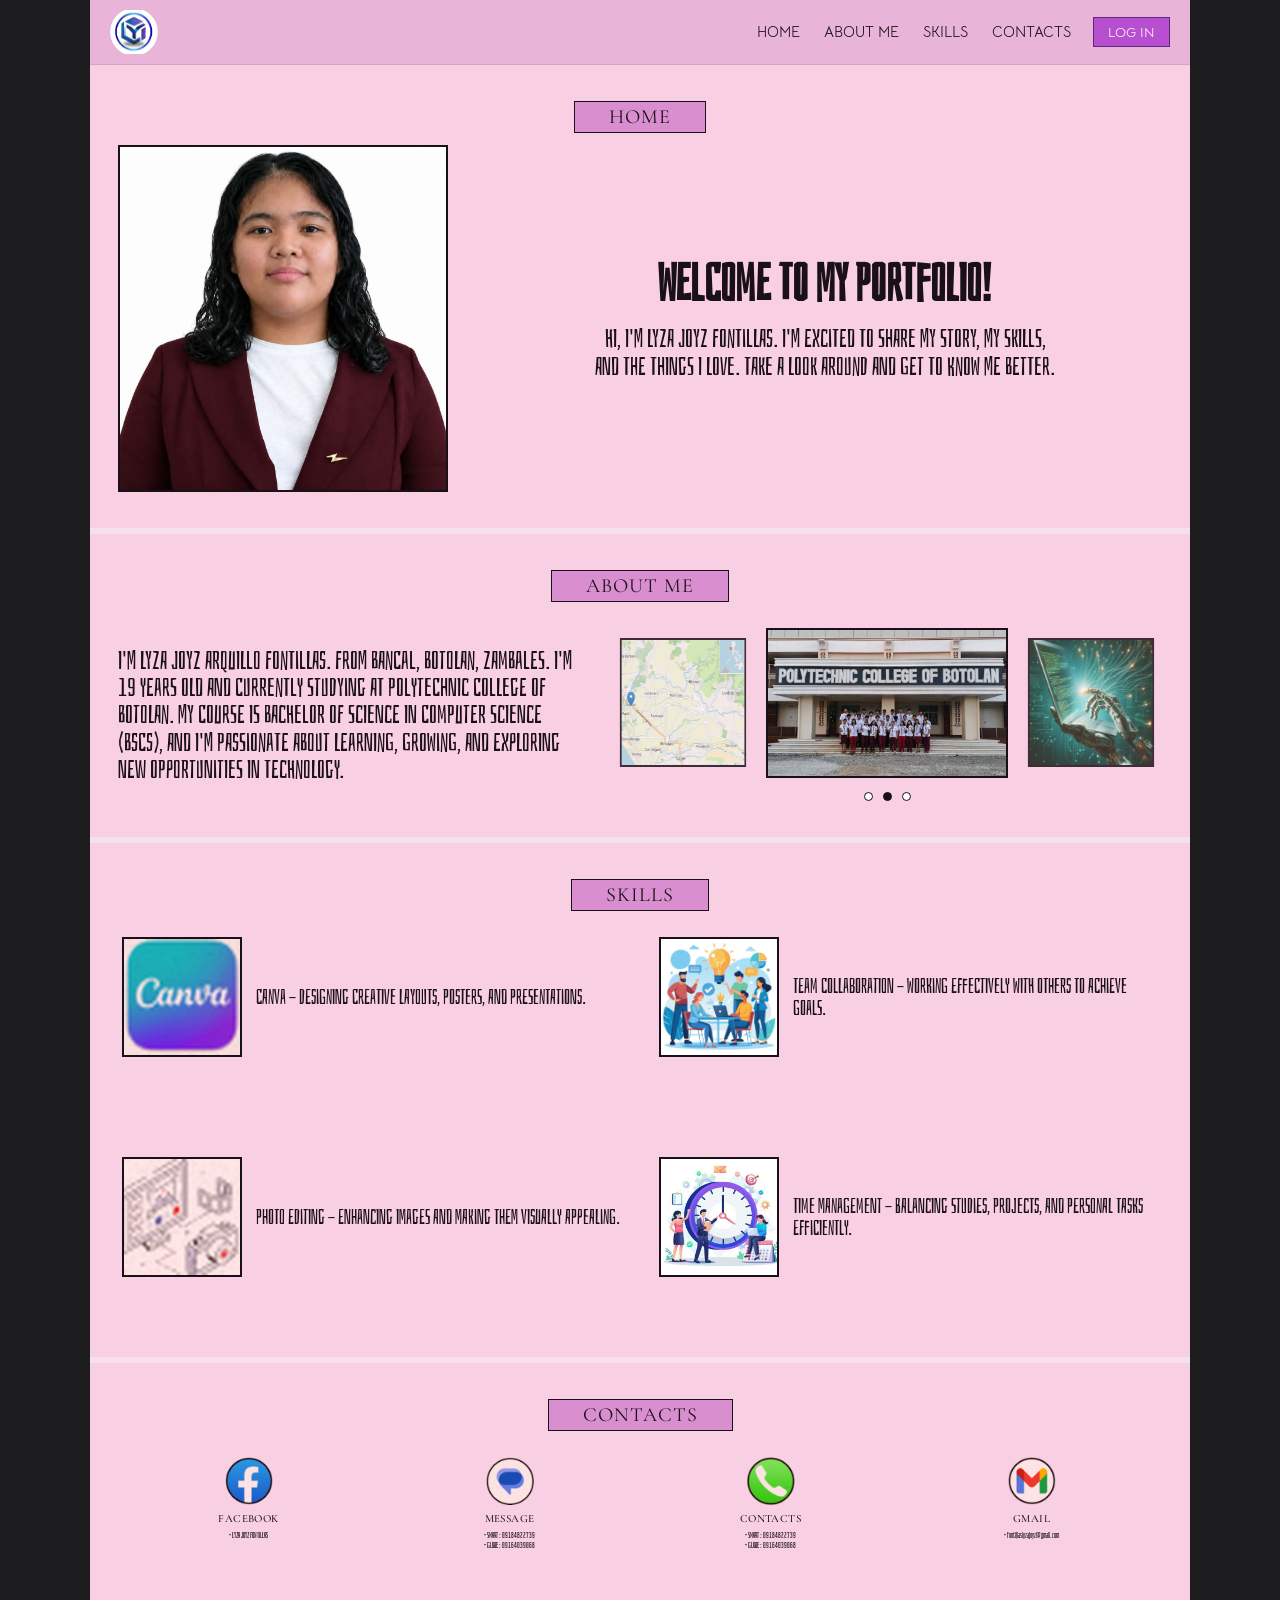
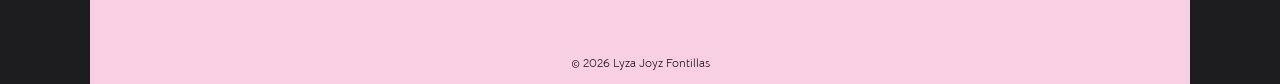
==== FontillasLyzaJoyz_FinalsProject_CC211/index.html @ 85ba8523 "Add files via upload" ====
<!doctype html>
<!DOCTYPE html>

<!-- saved from url=(0092)https://99fdb326-b051-4f2f-8e8b-bfdefebdd333.frame.claudeusercontent.com/_f/1795342360-e1d8/ -->
<html data-theme="dark" lang="en" style="color-scheme: dark;"><head><meta charset="utf-8"/><!-- frame-runtime --><!-- /frame-runtime -->
<meta content="width=device-width, initial-scale=1, viewport-fit=cover" name="viewport"/>
<title>Lyza Joyz Fontillas | Portfolio</title>


<meta content="width=device-width, initial-scale=1, viewport-fit=cover" name="viewport"/><link href="style.css" rel="stylesheet"/></head>
<body>
<div class="wrap">
<header>
<button aria-label="Back to top" class="logo" onclick="scrollTo({top:0})"><img src="assets/logo.png" alt="Lyza portfolio logo"/></button>
<nav>
<a class="" href="https://99fdb326-b051-4f2f-8e8b-bfdefebdd333.frame.claudeusercontent.com/_f/1795342360-e1d8/#home">HOME</a><a class="" href="https://99fdb326-b051-4f2f-8e8b-bfdefebdd333.frame.claudeusercontent.com/_f/1795342360-e1d8/#about">ABOUT ME</a><a class="" href="https://99fdb326-b051-4f2f-8e8b-bfdefebdd333.frame.claudeusercontent.com/_f/1795342360-e1d8/#skills">SKILLS</a><a class="on" href="https://99fdb326-b051-4f2f-8e8b-bfdefebdd333.frame.claudeusercontent.com/_f/1795342360-e1d8/#contacts">CONTACTS</a>
<button class="login" id="openLogin">LOG IN</button>
</nav>
</header>
<section id="home">
<span class="tag" style="display:none"></span>
<div style="grid-column:1/-1;margin-bottom:-14px"><h2 class="tag">HOME</h2></div>
<div class="home" style="margin-top:0">
<div aria-label="Change profile photo" class="photo" id="photo" role="button" tabindex="0">
<img alt="Lyza Joyz Fontillas" id="avatar" src="assets/portrait-lyza.png"/>
<span>Click to change photo</span>
</div>
<input accept="image/*" hidden="" id="file" type="file"/>
<div>
<h1>WELCOME TO MY PORTFOLIO!</h1>
<p>HI, I'M LYZA JOYZ FONTILLAS. I'M EXCITED TO SHARE MY STORY, MY SKILLS, AND THE THINGS I LOVE. TAKE A LOOK AROUND AND GET TO KNOW ME BETTER.</p>
</div>
</div>
</section>
<section id="about">
<h2 class="tag">ABOUT ME</h2>
<div class="about">
<p>I'M LYZA JOYZ ARQUILLO FONTILLAS. FROM BANCAL, BOTOLAN, ZAMBALES. I'M 19 YEARS OLD AND CURRENTLY STUDYING AT POLYTECHNIC COLLEGE OF BOTOLAN. MY COURSE IS BACHELOR OF SCIENCE IN COMPUTER SCIENCE (BSCS), AND I'M PASSIONATE ABOUT LEARNING, GROWING, AND EXPLORING NEW OPPORTUNITIES IN TECHNOLOGY.</p>
<div class="car">
<div class="stage" id="stage"><div aria-label="Slide 3" class="slide l" role="button"><img alt="Technology" src="assets/technology-gallery.png"/></div><div aria-label="Slide 1" class="slide mid" role="button"><img alt="Map of Botolan" src="assets/botolan-map.png"/></div><div aria-label="Slide 2" class="slide r" role="button"><img alt="Polytechnic College of Botolan" src="assets/college-botolan.png"/></div></div>
<div class="dots" id="dots"><button aria-label="Go to slide 1" class="on"></button><button aria-label="Go to slide 2" class=""></button><button aria-label="Go to slide 3" class=""></button></div>
</div>
</div>
</section>
<section id="skills">
<h2 class="tag">SKILLS</h2>
<div class="skills">
<div class="sk"><div class="ic"><img alt="Canva" src="assets/skill-canva.png"/></div><p>CANVA - DESIGNING CREATIVE LAYOUTS, POSTERS, AND PRESENTATIONS.</p></div>
<div class="sk"><div class="ic"><img alt="Team collaboration" src="assets/skill-teamwork.png"/></div><p>TEAM COLLABORATION - WORKING EFFECTIVELY WITH OTHERS TO ACHIEVE GOALS.</p></div>
<div class="sk"><div class="ic"><img alt="Photo editing" src="assets/skill-photo-editing.png"/></div><p>PHOTO EDITING - ENHANCING IMAGES AND MAKING THEM VISUALLY APPEALING.</p></div>
<div class="sk"><div class="ic"><img alt="Time management" src="assets/skill-time-management.png"/></div><p>TIME MANAGEMENT - BALANCING STUDIES, PROJECTS, AND PERSONAL TASKS EFFICIENTLY.</p></div>
</div>
</section>
<section id="contacts" style="border-bottom:0">
<h2 class="tag">CONTACTS</h2>
<div class="contacts">
<a aria-label="Facebook" class="ct" href="https://www.facebook.com/" rel="noopener" target="_blank">
<span class="c"><img alt="Facebook" src="assets/contact-facebook.png"/></span>
<b>Facebook</b>
<ul><li>Lyza Joyz Fontillas</li></ul>
</a>
<a aria-label="Message" class="ct" href="sms:+639184822739">
<span class="c"><img alt="Message" src="assets/contact-message.png"/></span>
<b>Message</b>
<ul>
<li>SMART : 09184822739</li>
<li>GLOBE : 09164039068</li>
</ul>
</a>
<a aria-label="Contacts" class="ct" href="tel:+639184822739">
<span class="c"><img alt="Contacts" src="assets/contact-phone.png"/></span>
<b>Contacts</b>
<ul>
<li>SMART : 09184822739</li>
<li>GLOBE : 09164039068</li>
</ul>
</a>
<a aria-label="Gmail" class="ct" href="mailto:fontillaslyzajoyz@gmail.com">
<span class="c"><img alt="Gmail" src="assets/contact-gmail.png"/></span>
<b>Gmail</b>
<ul><li>fontillaslyzajoyz@gmail.com</li></ul>
</a>
</div>
</section>
<footer>© 2026 Lyza Joyz Fontillas</footer>
</div>
<div aria-labelledby="lt" aria-modal="true" class="modal" id="modal" role="dialog">
<div class="box">
<h3 id="lt">LOG IN</h3>
<label>Username<input autocomplete="username" id="u"/></label>
<label>Password<input autocomplete="current-password" id="p" type="password"/></label>
<div aria-live="polite" class="msg" id="msg"></div>
<div class="row"><button id="cancel">Cancel</button><button class="go" id="go">Log in</button></div>
</div>
</div>

<script defer="True" src="script.js"></script></body></html>
---- FontillasLyzaJoyz_FinalsProject_CC211/style.css ----
@import url('https://fonts.googleapis.com/css2?family=Bahianita&family=Bellota+Text:wght@400;700&family=Cormorant+Garamond:wght@400;500&display=swap');

:root{--bg:#f9cfe3;--bar:#e8b4d8;--tag:#d98fcf;--btn:#b84fd0;--ink:#1a1018;--line:#f6e0ee;box-sizing:border-box;padding-top:env(safe-area-inset-top,0px);padding-bottom:env(safe-area-inset-bottom,0px)}
*,*::before,*::after{box-sizing:inherit}
html{scroll-behavior:smooth;scroll-padding-top:70px}
body{margin:0;background:#1d1d1f;color:var(--ink);font-family:'Bellota Text','Bahianita',sans-serif}
.wrap{max-width:1100px;margin:0 auto;background:var(--bg)}
header{position:sticky;top:env(safe-area-inset-top,0px);z-index:20;display:flex;align-items:center;justify-content:space-between;gap:12px;padding:8px 20px;background:var(--bar);border-bottom:1px solid #d9a3c9}
.logo{width:48px;height:48px;flex:0 0 48px;border-radius:50%;border:0;background:transparent;display:grid;place-items:center;cursor:pointer;padding:0;overflow:hidden}.logo img{display:block;width:100%;height:100%;object-fit:contain;border-radius:50%}
nav{display:flex;align-items:center;gap:20px;flex-wrap:wrap;justify-content:flex-end}
nav a{color:var(--ink);text-decoration:none;font-size:15px;padding:4px 2px;border-bottom:2px solid transparent}
nav a:hover,nav a.on{border-color:var(--btn)}
.login{background:var(--btn);color:#fff;border:1px solid #5a2a78;padding:5px 14px;font:inherit;font-size:14px;cursor:pointer}
.login:hover{background:#9a38b4}
section{padding:36px 28px;border-bottom:6px solid var(--line)}
.tag{display:block;width:max-content;margin:0 auto 26px;background:var(--tag);border:1.5px solid var(--ink);padding:3px 34px;font-family:'Cormorant Garamond',serif;font-weight:500;font-size:20px;letter-spacing:1px}
h2.tag{font-weight:400;margin-top:0}
.home{display:grid;grid-template-columns:minmax(200px,330px) 1fr;gap:40px;align-items:center}
.photo{position:relative;border:2px solid var(--ink);background:#ffe9ee;aspect-ratio:1/1.05;cursor:pointer;overflow:hidden}
.photo img,.photo svg{width:100%;height:100%;object-fit:cover;display:block}
.photo span{position:absolute;inset:auto 0 0;background:#000a;color:#fff;font-size:12px;text-align:center;padding:4px;opacity:0;transition:.2s}
.photo:hover span,.photo:focus-visible span{opacity:1}
.home h1{font-family:'Bahianita';font-size:clamp(34px,5vw,52px);margin:0 0 16px;text-align:center;line-height:1}
.home p{font-family:'Bahianita';font-size:clamp(20px,2.4vw,26px);text-align:center;margin:0 auto;max-width:460px;line-height:1.1}
.about{display:grid;grid-template-columns:1fr 1.2fr;gap:36px;align-items:center}
.about p{font-family:'Bahianita';font-size:clamp(20px,2.4vw,26px);line-height:1.05;margin:0;text-transform:uppercase}
.car{perspective:900px;text-align:center}
.stage{display:flex;justify-content:center;align-items:center;gap:6px;height:150px}
.slide{flex:0 0 28%;height:100%;border:2px solid var(--ink);overflow:hidden;transition:.4s;cursor:pointer;opacity:.85}
.slide.mid{flex:0 0 44%;height:100%;opacity:1}
.slide:not(.mid){height:86%}
.slide.l{transform:rotateY(35deg)}.slide.r{transform:rotateY(-35deg)}
.slide img{width:100%;height:100%;object-fit:cover;display:block}
.dots{margin-top:14px;display:flex;gap:10px;justify-content:center}
.dots button{width:9px;height:9px;border-radius:50%;border:1px solid var(--ink);background:#fff;padding:0;cursor:pointer}
.dots button.on{background:var(--ink)}
.skills{display:grid;grid-template-columns:1fr 1fr;gap:clamp(44px,12vw,100px) clamp(14px,3vw,40px)}
#skills{padding:36px clamp(12px,3vw,32px) clamp(50px,9vw,80px)}
#contacts{padding:36px clamp(12px,3vw,32px) clamp(60px,10vw,90px)}
.sk{display:flex;gap:clamp(6px,1.4vw,14px);align-items:center}
.sk .ic{flex:0 0 clamp(54px,16vw,120px);aspect-ratio:1;border:2px solid var(--ink);background:#fde8ef;display:grid;place-items:center;overflow:hidden}
.sk .ic img{width:100%;height:100%;object-fit:cover;display:block}
.sk p{font-family:'Bahianita';font-size:clamp(12px,2.6vw,20px);line-height:1.1;margin:0;text-transform:uppercase}
.sk:hover .ic{box-shadow:4px 4px 0 var(--btn)}
.contacts{display:grid;grid-template-columns:repeat(4,minmax(0,1fr));justify-items:center;align-items:start;gap:8px}
.ct{min-width:0;width:100%;display:flex;flex-direction:column;align-items:center;text-align:center;text-decoration:none;color:inherit}
.ct .c{width:clamp(34px,9.5vw,48px);height:clamp(34px,9.5vw,48px);display:block;transition:transform .2s}
.ct .c img{width:100%;height:100%;display:block;object-fit:contain}
.ct:hover .c{transform:scale(1.08)}
.ct b{font-family:'Cormorant Garamond',serif;font-weight:500;font-size:clamp(8px,2.1vw,11px);letter-spacing:.4px;margin:7px 0 5px;text-transform:uppercase}
.ct ul{width:100%;margin:0;padding:0;list-style:none;font-family:'Bahianita',sans-serif;font-size:clamp(5.5px,1.55vw,8px);line-height:1.35;text-align:center;overflow-wrap:anywhere;text-transform:uppercase}
.ct:last-child ul{text-transform:none}
.ct li::before{content:"• ";}
.ct li a{color:inherit;text-decoration:none}.ct li a:hover{text-decoration:underline}
@media(max-width:420px){
 #contacts{padding-left:12px;padding-right:12px}
 .contacts{gap:4px}
 .ct ul{letter-spacing:-.1px}
}
footer{padding:14px;text-align:center;font-size:12px}
.modal{position:fixed;inset:0;background:#0008;display:none;place-items:center;z-index:50;padding:16px}
.modal.open{display:grid}
.box{background:var(--bg);border:2px solid var(--ink);padding:24px;width:min(360px,100%);box-shadow:6px 6px 0 var(--btn)}
.box h3{margin:0 0 14px;font-family:'Bahianita';font-size:30px;font-weight:400}
.box label{display:block;font-size:14px;margin-bottom:10px}
.box input{width:100%;padding:8px;border:1.5px solid var(--ink);background:#fff;font:inherit;margin-top:4px}
.box .row{display:flex;gap:10px;margin-top:14px}
.box .row button{flex:1;padding:8px;font:inherit;border:1.5px solid var(--ink);cursor:pointer;background:var(--tag)}
.box .row .go{background:var(--btn);color:#fff}
.msg{min-height:18px;font-size:13px;margin-top:10px}
:focus-visible{outline:3px solid var(--btn);outline-offset:2px}
@media(max-width:700px){
 header{padding:8px 12px}nav{gap:10px}nav a{font-size:13px}
 section{padding:28px 16px}
 .home,.about{grid-template-columns:1fr}
}
@media(prefers-reduced-motion:reduce){*{transition:none!important;scroll-behavior:auto!important}}
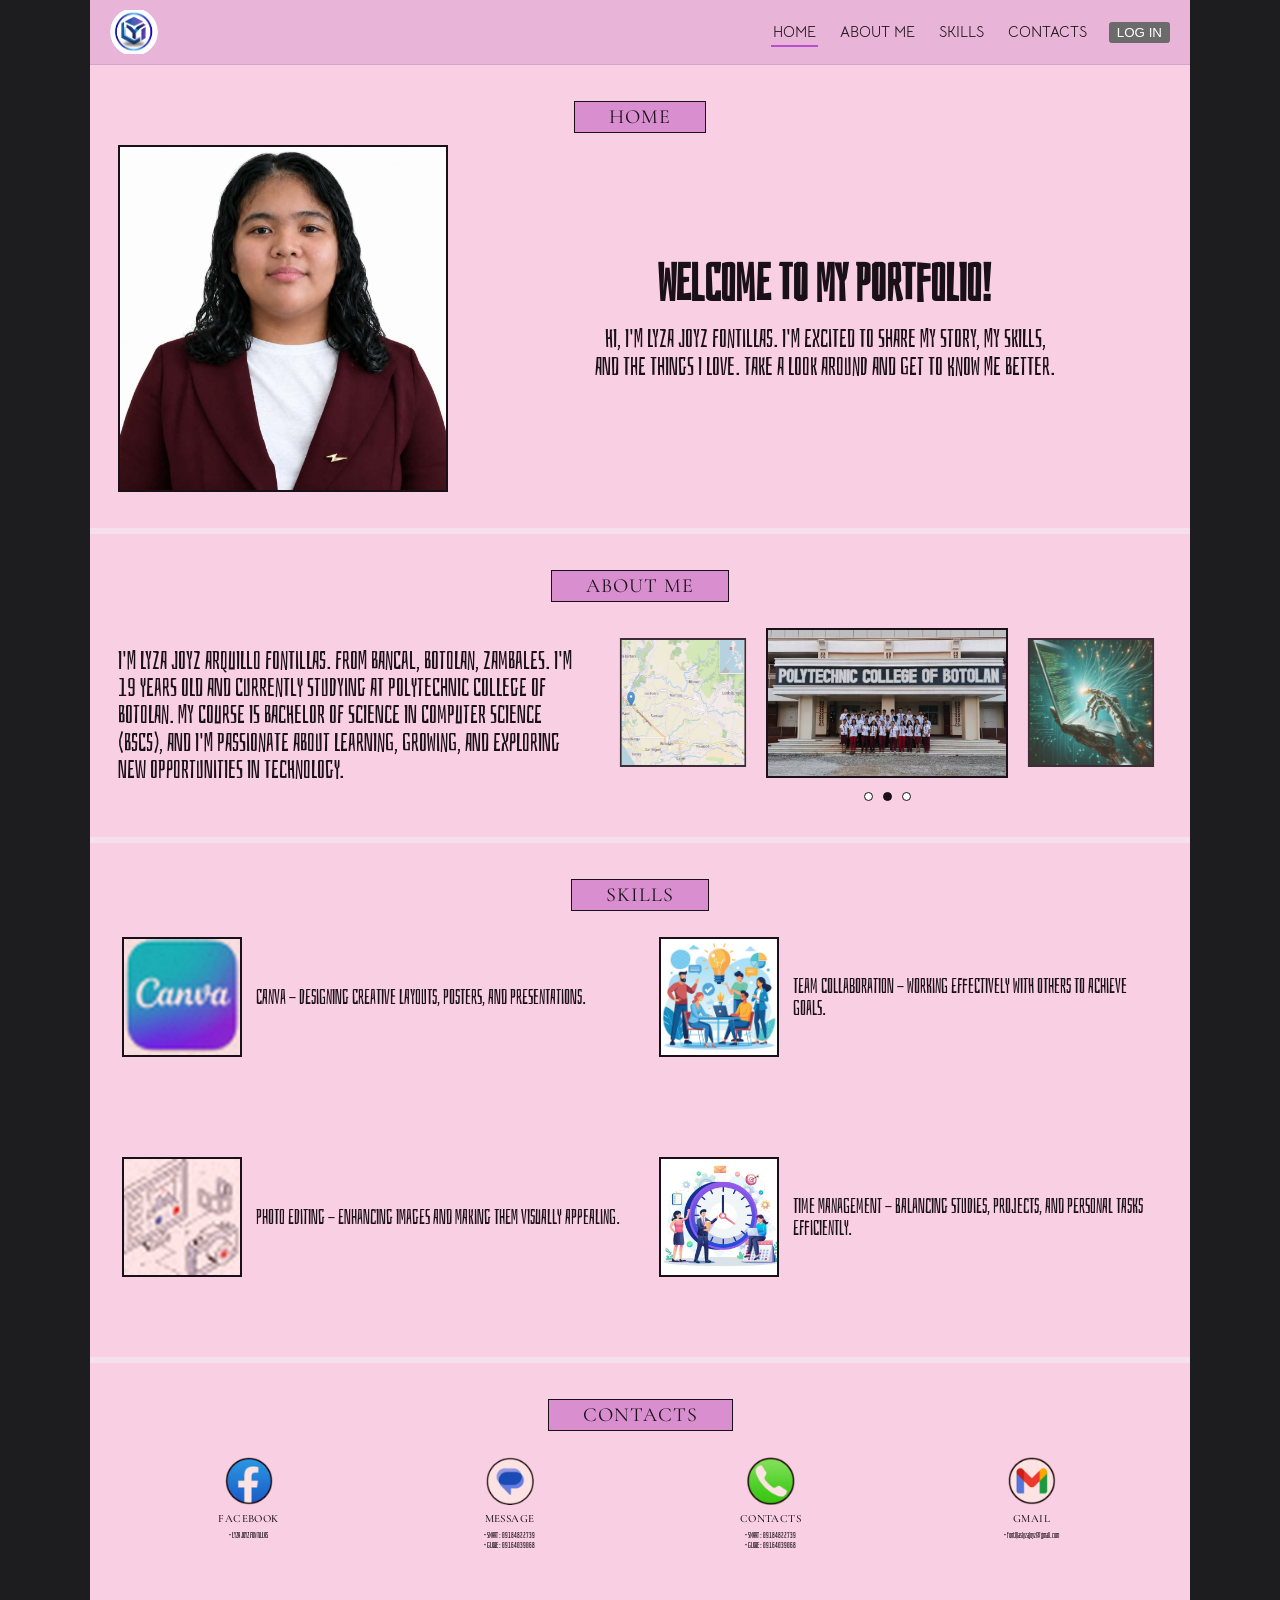
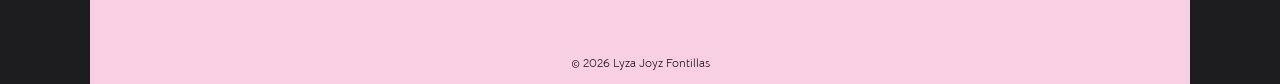
==== commit 61ad717a: "Refactor navigation structure in index.html" ====
--- a/FontillasLyzaJoyz_FinalsProject_CC211/index.html
+++ b/FontillasLyzaJoyz_FinalsProject_CC211/index.html
@@ -12,9 +12,12 @@
 <div class="wrap">
 <header>
 <button aria-label="Back to top" class="logo" onclick="scrollTo({top:0})"><img src="assets/logo.png" alt="Lyza portfolio logo"/></button>
-<nav>
-<a class="" href="https://99fdb326-b051-4f2f-8e8b-bfdefebdd333.frame.claudeusercontent.com/_f/1795342360-e1d8/#home">HOME</a><a class="" href="https://99fdb326-b051-4f2f-8e8b-bfdefebdd333.frame.claudeusercontent.com/_f/1795342360-e1d8/#about">ABOUT ME</a><a class="" href="https://99fdb326-b051-4f2f-8e8b-bfdefebdd333.frame.claudeusercontent.com/_f/1795342360-e1d8/#skills">SKILLS</a><a class="on" href="https://99fdb326-b051-4f2f-8e8b-bfdefebdd333.frame.claudeusercontent.com/_f/1795342360-e1d8/#contacts">CONTACTS</a>
-<button class="login" id="openLogin">LOG IN</button>
+<nav class="navbar">
+  <a href="#home">HOME</a>
+  <a href="#about">ABOUT ME</a>
+  <a href="#skills">SKILLS</a>
+  <a href="#contacts">CONTACTS</a>
+  <button id="loginBtn" type="button">LOG IN</button>
 </nav>
 </header>
 <section id="home">
@@ -94,4 +97,4 @@
 </div>
 </div>
 
-<script defer="True" src="script.js"></script></body></html>+<script defer="True" src="script.js"></script></body></html>
